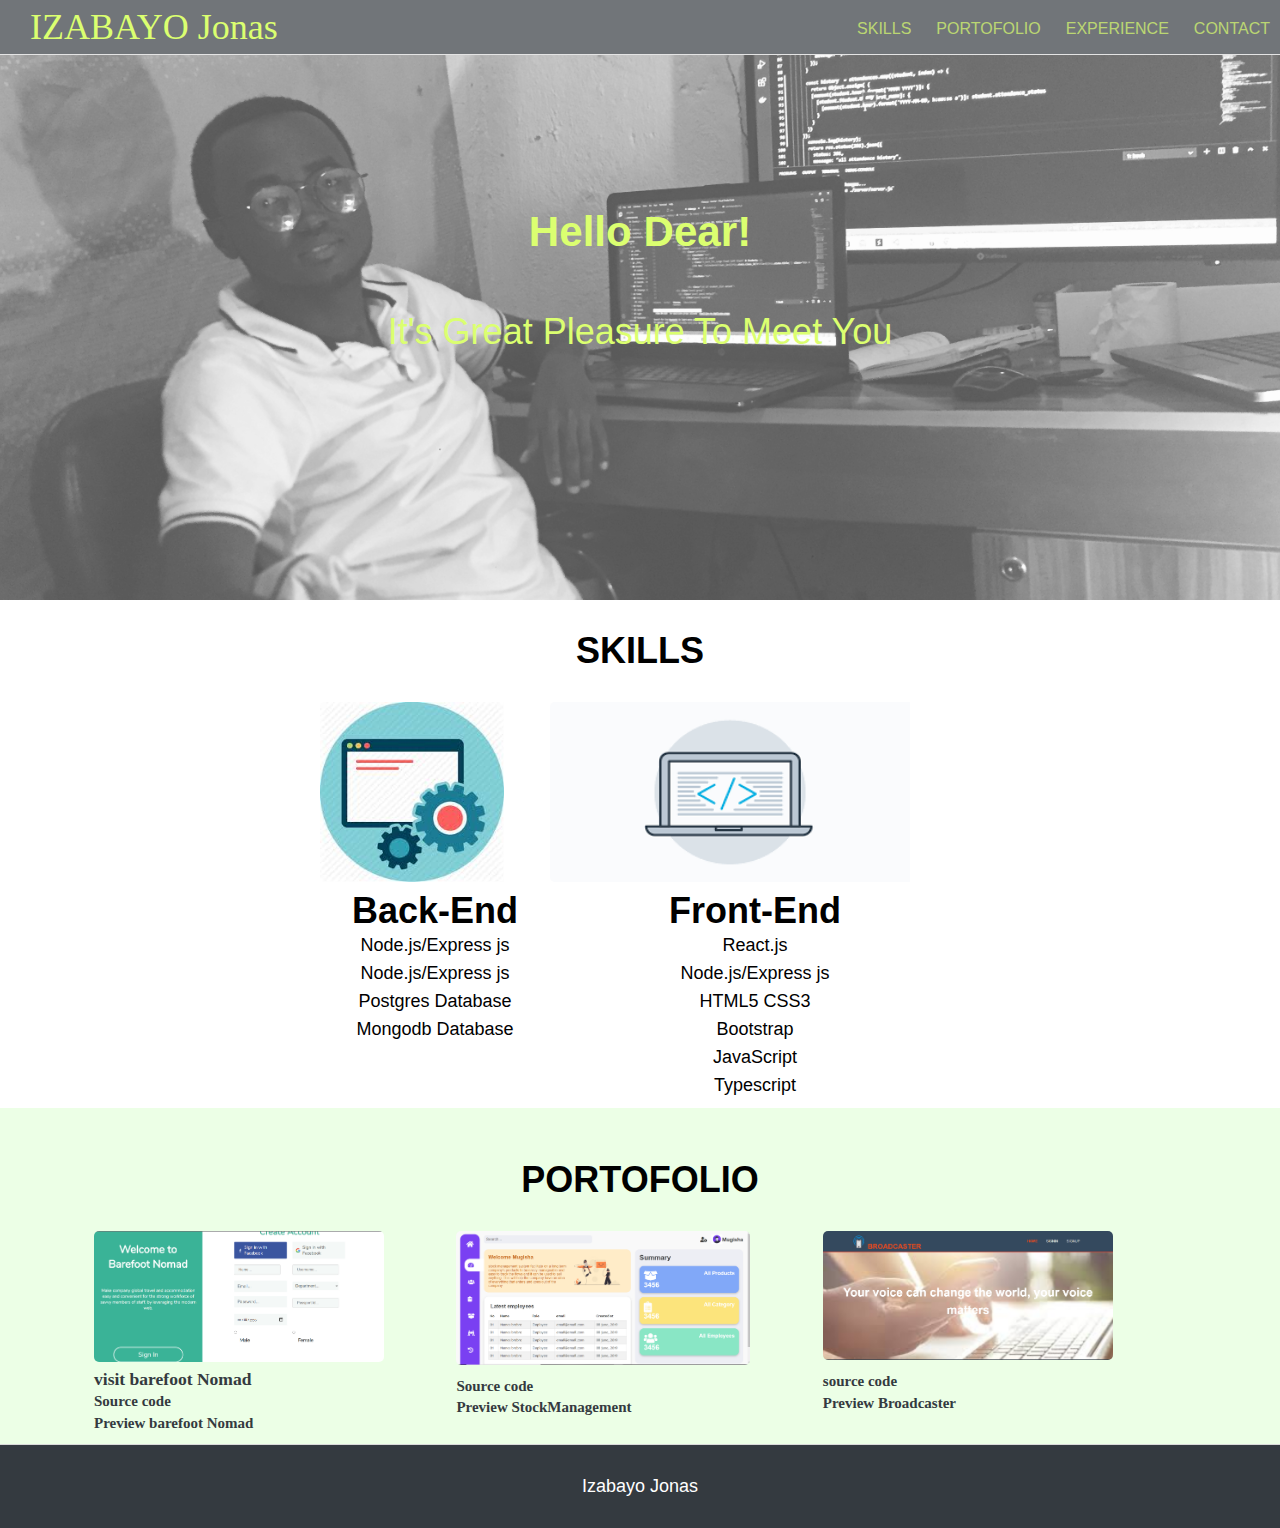
==== index.html @ 2511fe7f "..." ====
<!DOCTYPE html>
<html>
<head>
    <meta charset="utf-8">
    <meta name="viewport" content="width=device-width">
    <meta name="keywords" content='welcome web design page'>
    <title> IZABAYO </title>
    <link rel="stylesheet" href="./css/style.css">

</head>

<body>


<section id="introduction">
    <header>
        <div class="container">
            <div id="logo">
      <span class="mark"> IZABAYO Jonas</span>
            </div>  
            <a id="menu" class="btn">
                <span></span>
                <span></span>
                <span></span>
            </a>
            <nav id="navigator">
                <ul>
                    <li class="current"> <a href=".index.html">SKILLS</a></li>
                    <li> <a href="portofolio-section">PORTOFOLIO</a></li>
                    <li> <a href="./html/signup.html">EXPERIENCE</a></li>
                    <li> <a href="./html/signup.html">CONTACT</a></li>
                </ul>
            </nav>
        </div>
    </header>
    <div class="container">
<div class ="message">
            <h3>
                Hello Dear!
            </h3>

                It's great pleasure to meet you
            
        </div>
    </div>
 </section>
<section  class="skills-section" > 
    <center>  <h1>SKILLS</h1> </center>

<div class="skills-div" >
    <div class= "front" >
        <img class ="skills" src ="css/images/backend.jpg" />
        <h1>Back-End</h1>
        <p>Node.js/Express js</p>Node.js/Express js
        <p>Postgres Database</p>
 
  <p>Mongodb Database</p>
    </div>
       
    <div class ="back">
            <img class ="skills" src ="css/images/frontend.png" />
            <h1>Front-End</h1>
        <p>React.js </p>Node.js/Express js
        <p>HTML5 CSS3</p>
         <p>Bootstrap</p>
         <p>JavaScript</p>
         <p>Typescript</p>
        </div>
            
            
   
</div>
</section>
<section  class="portofolio-section" > 
    <div class = "container" >
    <center>  <h1>PORTOFOLIO</h1> </center>
<div class="portofolia" >
    <div >
        <img class ="portofolio" src ="css/images/barefoot.PNG" />
        <h3><a href="https://ateam-bn-frontend.herokuapp.com/">visit barefoot Nomad </a></h3> 
        <h4> <a href=""> Source code</a></h4>
   <h4> <a href="https://www.youtube.com/watch?v=gDi1KMxFOBY"> Preview barefoot Nomad </a></h4></div>
    <div>
            <img class ="portofolio" src ="css/images/stockManagement.PNG" />       
            <h4> <a href="https://github.com/the-a-team-SUP/StockManagement"> Source code </a></h4>
            <h4> <a href="https://the-a-team-sup.github.io/StockManagement/UI/pages/"> Preview StockManagement </a></h4>
        </div>
            
                <div >
                <img class ="portofolio" src ="css/images/broadcaster.PNG" />
                <div class= "enclosure" >
                <h4> <a href="https://github.com/izabayogit/Broadcaster--UI"> source code </a></h4>
            <h4> <a href="https://izabayogit.github.io/Broadcaster--UI/UI/"> Preview Broadcaster </a></h4></div>
        </div>
            
   
</div>
</div>
</section>


<footer>
    <p> Izabayo Jonas</p>
</footer>

<script src="./scipts/index.js"></script>
</body>



</html>
---- css/style.css ----
body{
    font-family: aerial,helvetica, sans-serif;
    font-size: 18px;
    line-height:1.5;
    margin:0;
    padding:0;
    background-color:#fff;
}
.mark{
    font-family: Georgia, serif, cursive;
    font-size: 2em;
    color:#ccff33;
}

/*global */

.container{
    width: 90%;
    margin: auto;
    overflow: hidden;
}
ul{
    margin:0;
    padding:0;
}


header .container{
   
    color:#ffffff;
    /* padding-top:20px;  */
     min-height:30px;
    position: fixed;
  border-bottom: 1px solid 	#d9d9d9;
  width: 100%;
  background:#343a40;;
  
}

header li{
    display: inline;
    padding: 0 10px 0 10px;
    
  
}

header #logo{
    float:left;
    margin-left: 30px;
}
header #logo h1{
    margin:0;
}

header nav{
    float:right;
    margin-top: 15px;
}

header  header .current a{
    color: #e8491d;
    font-weight:bold;
}
header a:hover{
    color:#cccccc;
    cursor: pointer;
}
header a{
    text-decoration:none;
    color:	 	#ccff33;
    font-size: 16px;
    text-transform: uppercase;
    opacity: 0.7;
    border-radius: 5px;

}

#introduction{ 
    
    min-height: 600px;
    background-image: url(../css/images/myphoto.JPG)  ;
    background-repeat: no-repeat ;
    background-size: cover ;
    background-position: center ;
    text-align: center;
    color: #ffe6ff;
    justify-content: center;
    background-size: 1400px; 
    opacity: 0.7;
    margin-bottom: 0;

}
.message{
    font-family: Lucida Sans Unicode, Lucida Grande, sans-serif	
    ;
    text-transform: capitalize;
    margin-top: 200px;
    color: #ccff33;
    line-height: 1.5;
    font-size: 2em;
}

#introduction h1{
    margin-top:100px;
    font-size: 55px;
    margin-bottom: 10px;
    
}

#introduction p{
    font-size:20px;
}          
/*menu*/

 .btn span{
    display: block;
    margin: 6px;
    width:40px;
    height: 3px;
    background:#ffffff;
    
}
 .btn{
display: none;
position: absolute;
right: 20px;}

/*footer */

            footer{
    padding:10px;
    /* margin-top: 20px; */
    color:#ffffff;
    background-color:#343a40;
    border-top: 1px solid #d9d9d9;
    text-align: center;
}
.portofolio-section{
background-color:  #ecffe6;
padding-top: 20px;
}

.portofolia{
    display: flex;
    margin-left: 30px;
    margin-right: 30px;
    font-size: 15px;
    font-weight: 10px;
    line-height: 1px;
   
}
a{
    text-decoration: none;
}
.portofolio{
    width: 80%;
    border-radius: 5px;
    margin-bottom: 0;
}
.portofolia a{
    font-family: Georgia, serif, cursive;
    color:#343a40
}

.skills-section{
    background-color:  #fff;
}
.skills-div{
    display: flex;
     margin-left: 30px;
    margin-right: 30px; 
     line-height: 10px; 
    justify-content: center;
    text-align: center;
    
}
.skills{
    width: 80%;
    border-radius: 5px;
    margin-bottom: 0;
    padding-right:50px ;
}
.back img{
    height: 10em;
    width: 20em
}
.front img{
    height: 10em
}

@media(max-width:768px){
header nav, header nav li, #introduction h1, .skills-section .skills-section{
  float: none;

  text-align: center;
  width: 100%;  
}
 header #logo{
     margin-left:0;
 }

 .container{
    width: 100%;
    margin: 0;
    overflow: hidden;
}

 header{
      padding-bottom: 20px;
    } 
 #introduction h1{
     margin-top:40px;
 }

/* making humberger menu*/
     header{
         overflow: visible;
     }
     
           
     nav{
         width:100%;
         right: 0;
         top: 80px;
         overflow: hidden;
         max-height:0;
         
     }
     nav a{
         display: inline;
         /* text-align: center; */
         padding: 10px;
         margin: 0;
     }
     .btn{
         display: block;
     }
     .btn:hover >span{
         cursor: pointer;
         background:#6ab04c; 
     }
     .show{
         max-height: 500px;
     }
     .skills-div{
        display: block;
         /* margin-left: 30px;
        margin-right: 30px;  */
         line-height: 10px; 
        justify-content: center;
        text-align: center;
        width: 50%
    }
    .portofolia{
        display: block;
        /* margin-left: 30px;
        margin-right: 30px; */
        font-size: 10px;
        font-weight: 5px;
        line-height: 1px;
        /* width: 50% */
    }
    .skills{
        width: 100%;
        border-radius: 5px;
        margin-bottom: 0;
        padding-right:50px ;
    }
    .portofolio{
        width: 100%;
        border-radius: 5px;
        margin-bottom: 0;
    }
    #introduction{ 
    
        min-height: 600px;
        background-image: url(../css/images/myphoto.JPG)  ;
        background-repeat: no-repeat ;
        background-size: cover ;
        background-position: center ;
        text-align: center;
        color: #ffe6ff;
        justify-content: center;
        background-size: 700px ; 
        opacity: 0.7;
        margin-bottom: 0;
        margin-top: 0;
    
    }
    
   
header .container{
   
    color:#ffffff;
    /* padding-top:20px;  */
     min-height:30px;
    position: fixed;
  border-bottom: 1px solid 	#d9d9d9;
  width: 100%;
  background:#343a40;;
  
}
body{
    font-family: aerial,helvetica, sans-serif;
    font-size: 18px;
    line-height:1.5;
    margin:0;
    padding:0;
    background-color:#fff;
}
}
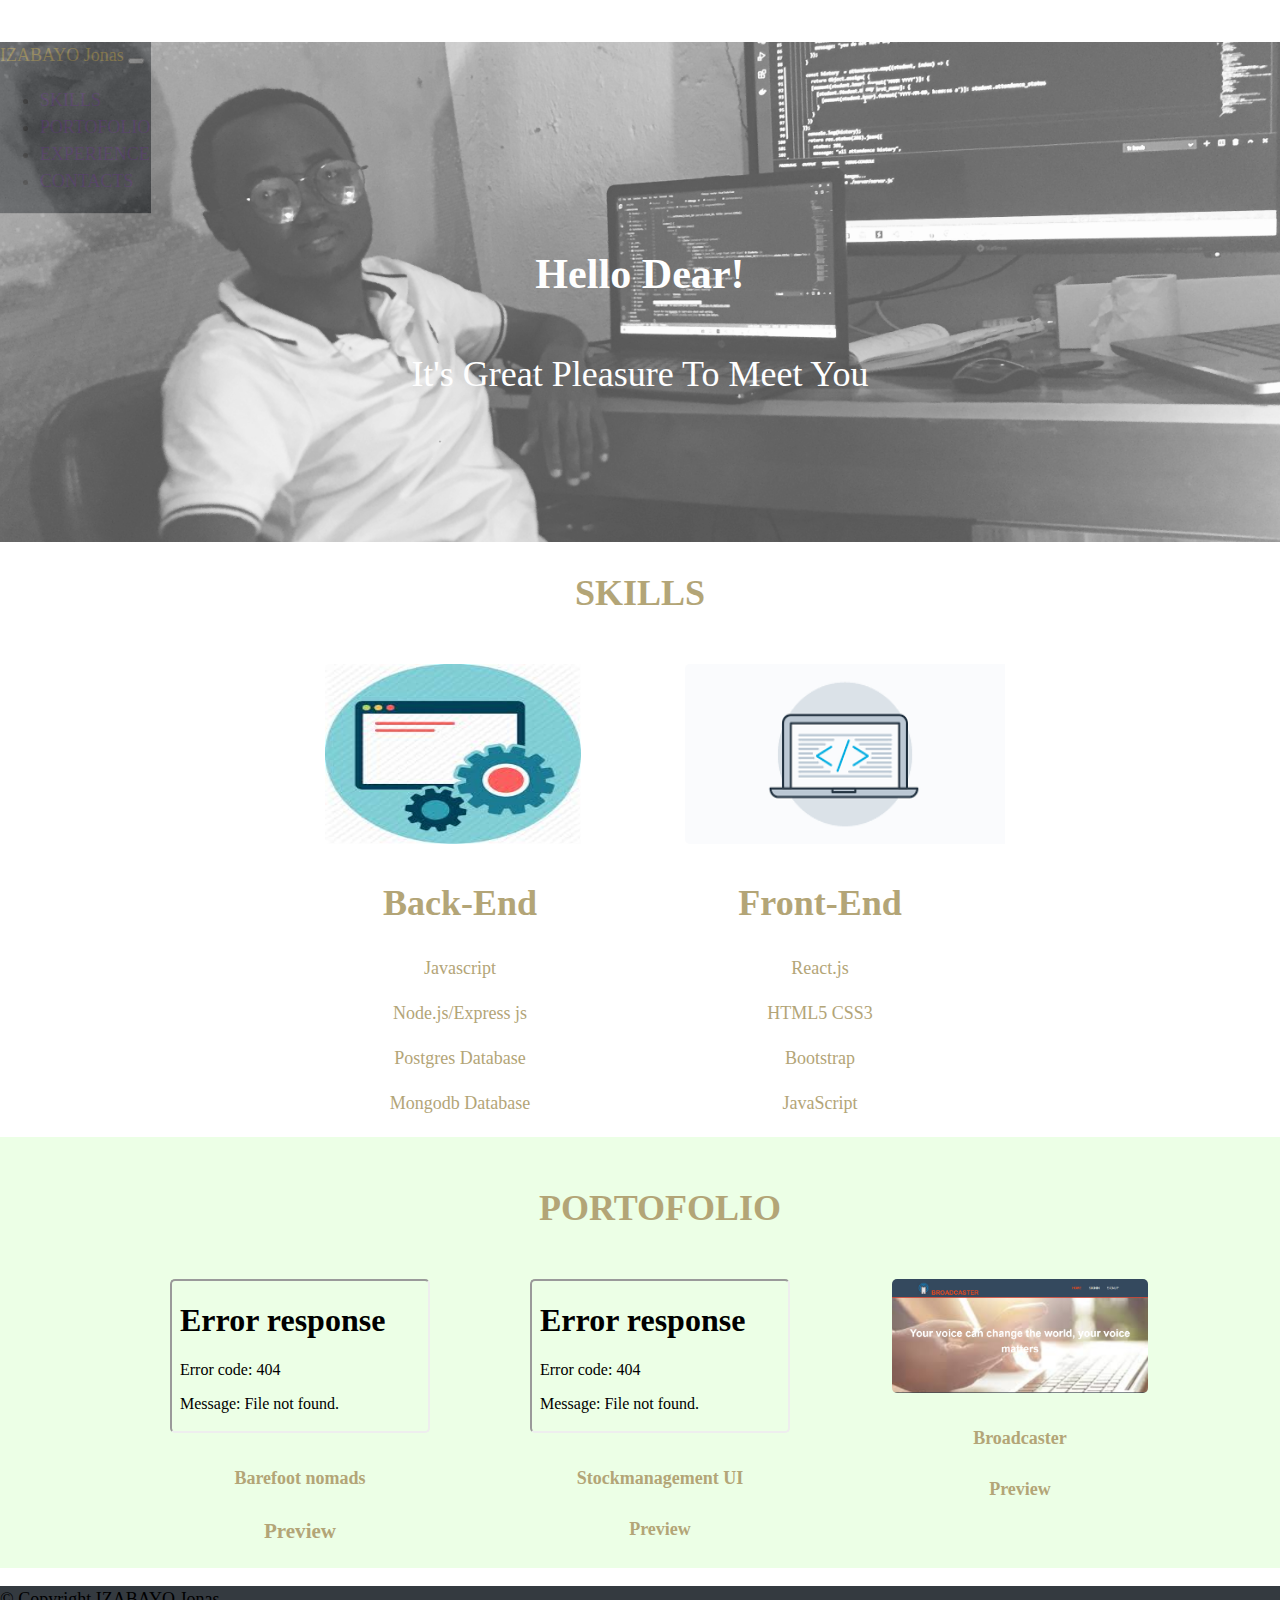
==== commit 65fb8899: "first-portofolio" ====
--- a/index.html
+++ b/index.html
@@ -1,111 +1,122 @@
 <!DOCTYPE html>
 <html>
-<head>
-    <meta charset="utf-8">
-    <meta name="viewport" content="width=device-width">
-    <meta name="keywords" content='welcome web design page'>
-    <title> IZABAYO </title>
-    <link rel="stylesheet" href="./css/style.css">
+    <head>
+        <meta charset="utf-8">
+        <meta http-equiv="X-UA-Compatible" content="IE=edge">
+        <title></title>
+        <meta name="description" content="">
+        <meta name="viewport" content="width=device-width, initial-scale=1">
+        <link rel="stylesheet" href="./style.css">
+        <link rel="stylesheet" href="https://stackpath.bootstrapcdn.com/bootstrap/4.1.3/css/bootstrap.min.css" integrity="sha384-MCw98/SFnGE8fJT3GXwEOngsV7Zt27NXFoaoApmYm81iuXoPkFOJwJ8ERdknLPMO" crossorigin="anonymous">
 
-</head>
-
-<body>
-
-
-<section id="introduction">
-    <header>
-        <div class="container">
-            <div id="logo">
-      <span class="mark"> IZABAYO Jonas</span>
-            </div>  
-            <a id="menu" class="btn">
-                <span></span>
-                <span></span>
-                <span></span>
-            </a>
-            <nav id="navigator">
-                <ul>
-                    <li class="current"> <a href=".index.html">SKILLS</a></li>
-                    <li> <a href="portofolio-section">PORTOFOLIO</a></li>
-                    <li> <a href="./html/signup.html">EXPERIENCE</a></li>
-                    <li> <a href="./html/signup.html">CONTACT</a></li>
-                </ul>
-            </nav>
-        </div>
-    </header>
-    <div class="container">
-<div class ="message">
-            <h3>
-                Hello Dear!
-            </h3>
-
-                It's great pleasure to meet you
+        <script src="https://code.jquery.com/jquery-3.3.1.slim.min.js" integrity="sha384-q8i/X+965DzO0rT7abK41JStQIAqVgRVzpbzo5smXKp4YfRvH+8abtTE1Pi6jizo" crossorigin="anonymous"></script>
+        <script src="https://cdnjs.cloudflare.com/ajax/libs/popper.js/1.14.3/umd/popper.min.js" integrity="sha384-ZMP7rVo3mIykV+2+9J3UJ46jBk0WLaUAdn689aCwoqbBJiSnjAK/l8WvCWPIPm49" crossorigin="anonymous"></script>
+        <script src="https://stackpath.bootstrapcdn.com/bootstrap/4.1.3/js/bootstrap.min.js" integrity="sha384-ChfqqxuZUCnJSK3+MXmPNIyE6ZbWh2IMqE241rYiqJxyMiZ6OW/JmZQ5stwEULTy" crossorigin="anonymous"></script>
+        
+    </head>
+    <body>
+     <section class="heading">    
+        <nav class="navbar bg-dark navbar-expand-lg navbar-dark">
+            <a class="navbar-brand hello" href="">IZABAYO Jonas</a>
+             <button class="navbar-toggler" type="button" data-toggle="collapse" data-target="#navbarSupportedContent" aria-controls="navbarSupportedContent" aria-expanded="false" aria-label="Toggle navigation">
+            <span class="navbar-toggler-icon"></span>
+          </button>
+          <div class="collapse navbar-collapse" id="navbarSupportedContent">
+            <ul class="navbar-nav ml-auto">
+                <li class="nav-item">
+                    <a class="nav-link" id="link-tag" href="">SKILLS</a>
+                </li>
+                <li class="nav-item">
+                    <a class="nav-link" href="">PORTOFOLIO</a>
+                </li>
+                <li class="nav-item">
+                    <a class="nav-link" href="">EXPERIENCE</a>
+                </li>
+                <li class="nav-item">
+                    <a class="nav-link" href="">CONTACTS</a>
+                </li>
+            </ul>
+         </div>
+        </nav>
+    </section>  
+        <section  class="greeting-section" >
+            <div class="container-fluid">
+                <div class ="message">
+                    <h3 class="presentation">                       
+                            Hello Dear!                     
+                    </h3 >
+                        <p class="presentation">
+                        It's great pleasure to meet you
+                       </p>
+                </div>
+            </div>
+        </section>
+        <section class="skills-section">
+            <center>  <h1 class="title">SKILLS</h1> </center>
+            <div class="container">
+                <div class="row">
+                  <div class="col-*-*">
+                    <div class= "front card" >
+                        <img class ="skills card-img-top"  alt="Responsive image"  src ="css/images/backend.jpg" />
+                        <h1>Back-End</h1>
+                        <p>Javascript</p>
+                        <p>Node.js/Express js</p>
+                        <p>Postgres Database</p>
+                         <p>Mongodb Database</p>
+                    </div>
+                  </div>
+                  <div class="col-*-*">
+                    <div class ="card back">
+                        <img  class=" card-img-top img-fluid skills " alt="Responsive image" src ="css/images/frontend.png" />
+                        <h1>Front-End</h1>
+                        <p>React.js </p>
+                        <p>HTML5 CSS3</p>
+                        <p>Bootstrap</p>
+                        <p>JavaScript</p>
+                    </div>
+                  </div>
+            </div>
+        </section>
+        <section class="portofolio-section" >
+            <center>  <h1 class="title">PORTOFOLIO</h1> </center>
+            <div class="row">
+                <div class="col">
+                    <div class= "front card" >
+                    <div class="embed-responsive embed-responsive-21by9">
+                        <iframe class="embed-responsive-item portofolio" src="css/videos/barefoot.mp4"></iframe>
+                    </div>
+                    <h4 class="card-title">Barefoot nomads</h4>
+                    <h3><a href="https://ateam-bn-frontend.herokuapp.com/" class="card-a">Preview </a></h3> 
+                </div>
+                </div>
+                    <div class="col ">
+                        <div class= "front card" >
+                        <div class="embed-responsive embed-responsive-21by9">
+                            <iframe class="embed-responsive-item portofolio" src="css/videos/stock.mp4"></iframe>
+                        </div>
+                        <h4 class="card-title"> Stockmanagement UI</h4>
+                        <h4> <a href="https://the-a-team-sup.github.io/StockManagement/UI/pages/" class="card-a"> Preview 
+                    </div>
+                </div>
+                    <div class="col">
+                        <div class= " broad card" >
+                        <img class =" embed-responsive portofolio" src ="css/images/broadcaster.PNG" />
+                            <h4 class="card-title"> Broadcaster</h4>
+                        <h4> <a href="https://izabayogit.github.io/Broadcaster--UI/UI" class="card-a"> Preview </a></h4>
+                </div>
+                 </div>
             
         </div>
-    </div>
- </section>
-<section  class="skills-section" > 
-    <center>  <h1>SKILLS</h1> </center>
-
-<div class="skills-div" >
-    <div class= "front" >
-        <img class ="skills" src ="css/images/backend.jpg" />
-        <h1>Back-End</h1>
-        <p>Node.js/Express js</p>Node.js/Express js
-        <p>Postgres Database</p>
- 
-  <p>Mongodb Database</p>
-    </div>
-       
-    <div class ="back">
-            <img class ="skills" src ="css/images/frontend.png" />
-            <h1>Front-End</h1>
-        <p>React.js </p>Node.js/Express js
-        <p>HTML5 CSS3</p>
-         <p>Bootstrap</p>
-         <p>JavaScript</p>
-         <p>Typescript</p>
-        </div>
-            
-            
-   
-</div>
-</section>
-<section  class="portofolio-section" > 
-    <div class = "container" >
-    <center>  <h1>PORTOFOLIO</h1> </center>
-<div class="portofolia" >
-    <div >
-        <img class ="portofolio" src ="css/images/barefoot.PNG" />
-        <h3><a href="https://ateam-bn-frontend.herokuapp.com/">visit barefoot Nomad </a></h3> 
-        <h4> <a href=""> Source code</a></h4>
-   <h4> <a href="https://www.youtube.com/watch?v=gDi1KMxFOBY"> Preview barefoot Nomad </a></h4></div>
-    <div>
-            <img class ="portofolio" src ="css/images/stockManagement.PNG" />       
-            <h4> <a href="https://github.com/the-a-team-SUP/StockManagement"> Source code </a></h4>
-            <h4> <a href="https://the-a-team-sup.github.io/StockManagement/UI/pages/"> Preview StockManagement </a></h4>
-        </div>
-            
-                <div >
-                <img class ="portofolio" src ="css/images/broadcaster.PNG" />
-                <div class= "enclosure" >
-                <h4> <a href="https://github.com/izabayogit/Broadcaster--UI"> source code </a></h4>
-            <h4> <a href="https://izabayogit.github.io/Broadcaster--UI/UI/"> Preview Broadcaster </a></h4></div>
-        </div>
-            
-   
-</div>
-</div>
-</section>
-
-
-<footer>
-    <p> Izabayo Jonas</p>
-</footer>
-
-<script src="./scipts/index.js"></script>
-</body>
-
-
-
+        </section>
+        <footer class="white-section" id="footer">
+            <div class="container-fluid">
+              <i class="social-icon fab fa-facebook-f"></i>
+              <i class="social-icon fab fa-twitter"></i>
+              <i class="social-icon fab fa-instagram"></i>
+              <i class="social-icon fas fa-envelope"></i>
+              <p>© Copyright  IZABAYO Jonas</p>
+            </div>
+          </footer>
+        
+    </body>
 </html>--- a/style.css
+++ b/style.css
@@ -0,0 +1,255 @@
+body{
+    font-family: 'Circular Std Black';
+    font-size: 18px;
+    line-height:1.5;
+    margin:0;
+    padding:0;
+    background-color:#fff;
+}
+#ink-tag{
+    font-family: Georgia, serif, cursive;
+    color:#ccff33;
+}
+.navbar{
+    border-bottom: 1px solid 	#d9d9d9;
+    background:#343a40;
+    position: fixed;
+}
+.greeting-section{
+    min-height: 500px;
+    background-image: url(css/images/myphoto.JPG)  ;
+    background-repeat: no-repeat ;
+    background-size: cover ;
+    background-position: center ;
+    text-align: center;
+    color: #ffe6ff;
+    justify-content: center;
+    background-size: 1400px; 
+    opacity: 0.7;
+    margin-bottom: 0;
+}
+.white-section{
+    background-color:#343a40;
+}
+.message{
+    font-family:  'Circular Std Black';
+    text-transform: capitalize;
+    color: #fefefe;
+    line-height: 1.5;
+    font-size: 2em;
+    
+}
+.hello {
+    color: #cfa724;
+}
+.presentation{
+    position: relative;
+    top:200px;
+}
+
+.skills{
+    width: 80%;
+    border-radius: 5px;
+    margin-bottom: 0;
+    padding-right:50px ;
+}
+
+.back{
+    margin: 20px;
+    width: 20rem;
+    font-family: 'Circular Std Black';
+    color:#b3a577
+}
+.title{
+    color:#b3a577
+}
+.front{
+    margin: 20px;
+    width: 20rem;
+    font-family: 'Circular Std Black';
+    color:#b3a577
+}
+.back img{
+    height: 10em;
+    width: 100%;
+    margin-left: 25px;
+   
+}
+.front img{
+    height: 10em;
+    margin-left: 25px;
+}
+.card{
+    text-align: center;
+    border: none;
+    border-radius: 5px;
+}
+.row{
+    display: flex;
+    justify-content: center;
+}
+
+.portofolia{
+    display: flex;
+    margin-left: 30px;
+    margin-right: 30px;
+    font-size: 15px;
+    font-weight: 10px;
+    line-height: 1px;
+   
+}
+a{
+    text-decoration: none;
+    font-family: 'Circular Std Black'
+}
+.portofolio{
+    width: 80%;
+    border-radius: 5px;
+    margin-bottom: 0;
+}
+.broad{
+    margin: 20px;
+    width: 20rem;
+    font-family: 'Circular Std Black'
+}
+.portofolia a{
+    font-family: 'Circular Std Black';
+    color:#343a40
+}
+
+.portofolio-section{
+    background-color:  #ecffe6;
+    padding-top: 20px;
+    padding-right: 20px;
+    padding-left: 60px;
+   
+    }
+    
+.row-portofolio{
+   
+    padding-left: 60px;
+}
+.card-title{
+    color:  #b3a577;
+}
+.card-a{
+    color:  #b3a577;
+}
+ .card-a:hover{
+     text-decoration: none;
+     cursor: pointer;
+     color:#e6bd39;
+ }
+
+ .sidenav a {
+    padding: 6px 8px 6px 16px;
+    text-decoration: none;
+    font-size: 25px;
+   
+    color: #f1f1f1;
+    display: block;
+  }
+  
+  .sidenav a:hover {
+    color: #818181;
+    text-decoration: none;
+  }
+  .sidenav {
+    height: 100%;
+    width: 160px;
+    position: fixed;
+    font-family: 'Circular Std Black';
+    z-index: 1;
+    top: 0;
+    left: 0;
+    background-color: #111;
+    overflow-x: hidden;
+    padding-top: 20px;
+  }
+  .about-section{
+    min-height: 400px;
+    background-image: url(css/images/me.jpg)  ;
+    background-repeat: no-repeat ;
+    background-size: cover ;
+    background-position: center ;
+    text-align: center;
+    color: #ffe6ff;
+    justify-content: center;
+    background-size: 1400px; 
+    opacity: 0.7;
+    margin-bottom: 0;
+    display: flex;
+    justify-content: center;
+    position: relative
+  }
+  .about-intro{position: absolute;
+  top: 50%;
+  transform: translateY(-50%);
+  color:#f1f1f1;
+  font-family: 'Circular Std Black'
+}
+    @media(max-width:768px){
+    .greeting-section{min-height: 500px;
+        background-image: url(css/images/myphoto.JPG)  ;
+        background-repeat: no-repeat ;
+        background-size: cover ;
+        background-position: center ;
+        text-align: center;
+        color: #ffe6ff;
+        justify-content: center;
+        background-size: 700px; 
+        opacity: 0.7;
+        margin-bottom: 0;}
+        
+.skills{
+    width: 70%;
+    border-radius: 5px;
+    margin-bottom: 0;
+    padding-right:50px ;
+}
+.portofolio-section{
+    background-color:  #ecffe6;
+    padding-top: 20px;
+    padding-right: 20px;
+    padding-left: 0px;
+   
+    }
+    
+        .sidenav {padding-top: 15px;}
+        .sidenav a {font-size: 18px;}
+        .sidenav a {
+            padding: 6px 8px 6px 16px;
+            text-decoration: none;
+            font-size: 18px;
+            color: #f1f1f1;
+            display: flex;
+          }
+          .sidenav {
+            height: 50px;
+            width: 100%;
+            position: fixed;
+            z-index: 1;
+            top: 0;
+            left: 0;
+            background-color: #111;
+            overflow-x: hidden;
+            /* padding-top: 20px; */
+            padding-bottom: 50px;
+            display: flex;
+            justify-content: center;
+          }
+          .about-section{
+            min-height: 300px;
+            background-image: url(css/images/me.jpg)  ;
+            background-repeat: no-repeat ;
+            background-size: cover ;
+            background-position: center ;
+            text-align: center;
+            color: #ffe6ff;
+            justify-content: center;
+            background-size: 500px; 
+            opacity: 0.7;
+            margin-bottom: 0;
+          }
+    }
+    